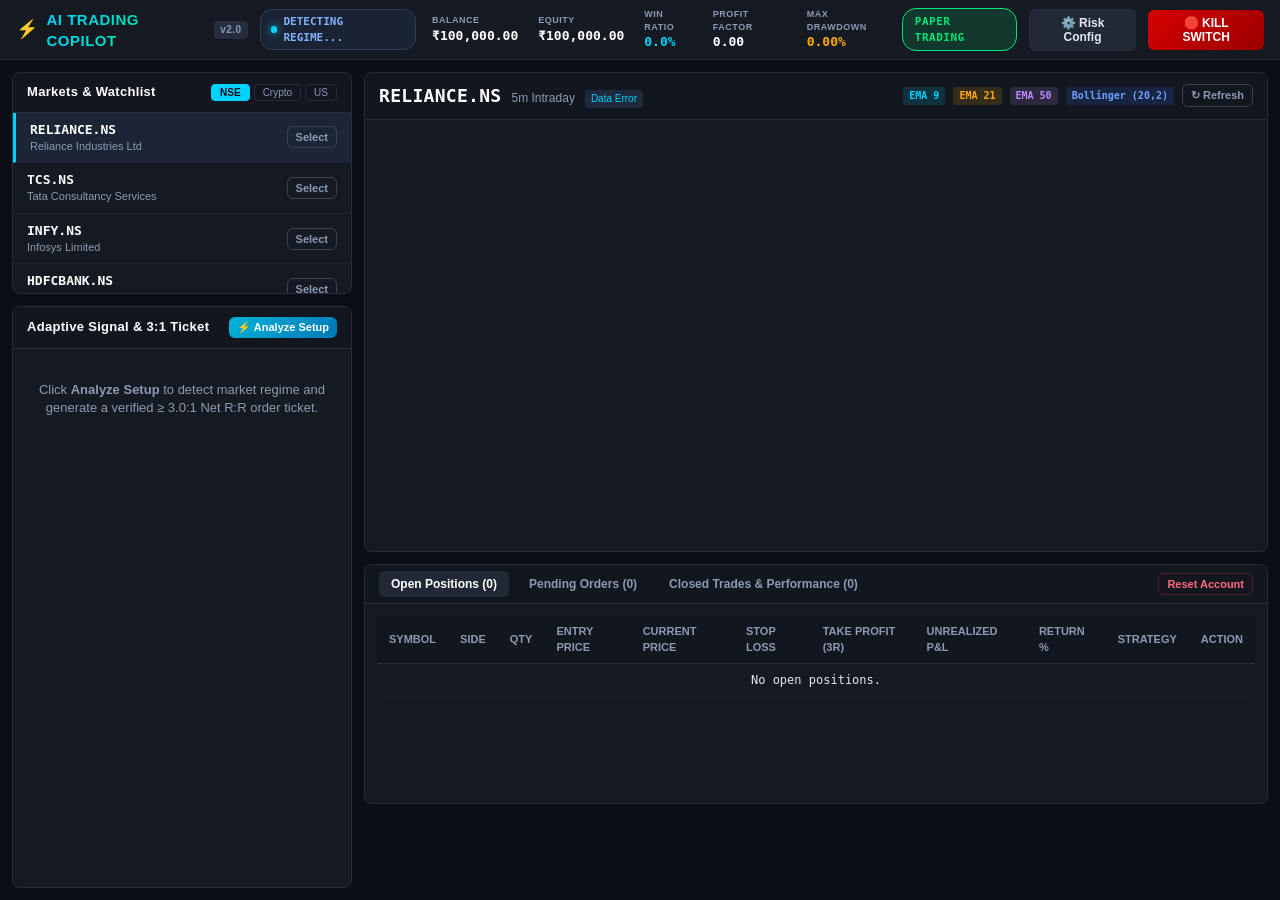
==== copilot/web/index.html @ 914ae97c "feat(copilot): implement AI trading copilot with 3:1 net R:R, regime engine, web dashboard, extensio" ====
<!DOCTYPE html>
<html lang="en">
<head>
  <meta charset="UTF-8">
  <meta name="viewport" content="width=device-width, initial-scale=1.0">
  <title>AI Trading Copilot | Adaptive Multi-Market Automated Trading</title>
  <link rel="stylesheet" href="dashboard.css">
  <link rel="icon" href="data:image/svg+xml,<svg xmlns='http://www.w3.org/2000/svg' viewBox='0 0 100 100'><text y='.9em' font-size='90'>📈</text></svg>">
</head>
<body class="dark-theme">
  <!-- TOP HEADER -->
  <header class="top-header">
    <div class="header-left">
      <div class="logo">
        <span class="logo-icon">⚡</span>
        <span class="logo-text">AI TRADING COPILOT</span>
        <span class="version-badge">v2.0</span>
      </div>
      <div class="regime-pill" id="regimeBadge">
        <span class="pulse-dot"></span>
        <span id="regimeText">DETECTING REGIME...</span>
      </div>
    </div>

    <div class="header-center">
      <div class="metric-item">
        <span class="metric-label">BALANCE</span>
        <span class="metric-value" id="valBalance">₹100,000.00</span>
      </div>
      <div class="metric-item">
        <span class="metric-label">EQUITY</span>
        <span class="metric-value" id="valEquity">₹100,000.00</span>
      </div>
      <div class="metric-item">
        <span class="metric-label">WIN RATIO</span>
        <span class="metric-value text-accent" id="valWinRate">0.0%</span>
      </div>
      <div class="metric-item">
        <span class="metric-label">PROFIT FACTOR</span>
        <span class="metric-value" id="valProfitFactor">0.00</span>
      </div>
      <div class="metric-item">
        <span class="metric-label">MAX DRAWDOWN</span>
        <span class="metric-value text-warning" id="valMaxDrawdown">0.00%</span>
      </div>
    </div>

    <div class="header-right">
      <div class="mode-pill paper-mode" id="modeBadge">
        <span id="modeText">PAPER TRADING</span>
      </div>
      <button class="btn btn-secondary" id="btnOpenSettings" title="User Risk Settings">⚙️ Risk Config</button>
      <button class="btn btn-danger" id="btnEmergencyStop" title="Immediate Emergency Stop">🛑 KILL SWITCH</button>
    </div>
  </header>

  <!-- MAIN CONTAINER -->
  <main class="main-layout">
    <!-- LEFT SIDEBAR: WATCHLIST & SIGNAL ANALYSIS -->
    <aside class="sidebar-panel">
      <!-- WATCHLIST CARD -->
      <div class="card watchlist-card">
        <div class="card-header">
          <h3>Markets & Watchlist</h3>
          <div class="market-selector-tabs">
            <button class="tab-btn active" data-market="NSE">NSE</button>
            <button class="tab-btn" data-market="CRYPTO">Crypto</button>
            <button class="tab-btn" data-market="US">US</button>
          </div>
        </div>
        <div class="card-body no-padding">
          <ul class="watchlist-items" id="watchlistContainer">
            <!-- Dynamically populated -->
          </ul>
        </div>
      </div>

      <!-- 3:1 R:R COPILOT TICKET CARD -->
      <div class="card signal-card">
        <div class="card-header">
          <h3>Adaptive Signal & 3:1 Ticket</h3>
          <button class="btn btn-sm btn-primary" id="btnAnalyzeSetup">⚡ Analyze Setup</button>
        </div>
        <div class="card-body">
          <div id="signalEmptyState" class="text-muted text-center" style="padding: 20px 0;">
            Click <strong>Analyze Setup</strong> to detect market regime and generate a verified &ge; 3.0:1 Net R:R order ticket.
          </div>

          <div id="signalDetails" style="display: none;">
            <div class="signal-header-row">
              <span class="badge" id="signalDecision">NO TRADE</span>
              <span class="strategy-badge" id="signalStrategy">TrendFollowing</span>
            </div>

            <div class="ticket-grid">
              <div class="ticket-cell">
                <span class="cell-label">SYMBOL</span>
                <span class="cell-value" id="ticketSymbol">RELIANCE.NS</span>
              </div>
              <div class="ticket-cell">
                <span class="cell-label">SIDE</span>
                <span class="cell-value" id="ticketSide">BUY</span>
              </div>
              <div class="ticket-cell">
                <span class="cell-label">ENTRY</span>
                <span class="cell-value" id="ticketEntry">₹0.00</span>
              </div>
              <div class="ticket-cell">
                <span class="cell-label">STOP LOSS</span>
                <span class="cell-value text-danger" id="ticketSL">₹0.00</span>
              </div>
              <div class="ticket-cell">
                <span class="cell-label">TAKE PROFIT (3R)</span>
                <span class="cell-value text-success" id="ticketTP">₹0.00</span>
              </div>
              <div class="ticket-cell">
                <span class="cell-label">PLANNED NET R:R</span>
                <span class="cell-value text-accent font-bold" id="ticketRR">3.20 R</span>
              </div>
              <div class="ticket-cell">
                <span class="cell-label">QUANTITY</span>
                <span class="cell-value" id="ticketQty">0</span>
              </div>
              <div class="ticket-cell">
                <span class="cell-label">CAPITAL ALLOCATED</span>
                <span class="cell-value" id="ticketCapital">₹0.00</span>
              </div>
              <div class="ticket-cell">
                <span class="cell-label">RISK AT STAKE</span>
                <span class="cell-value text-warning" id="ticketRisk">₹0.00</span>
              </div>
              <div class="ticket-cell">
                <span class="cell-label">EST. FRICTION & TAXES</span>
                <span class="cell-value text-muted" id="ticketFriction">₹0.00</span>
              </div>
            </div>

            <div class="reasons-box" id="ticketReasonsBox" style="display: none;">
              <span class="reasons-title">System Analysis:</span>
              <p id="ticketReasonsText" class="reasons-content"></p>
            </div>

            <div class="ticket-actions">
              <button class="btn btn-success btn-block" id="btnExecuteOrder" disabled>
                🚀 Execute Order (Paper)
              </button>
            </div>
          </div>
        </div>
      </div>
    </aside>

    <!-- CENTER & RIGHT: INDEPENDENT CHART & TRADE LOGS -->
    <section class="content-panel">
      <!-- CHART VIEWER CARD -->
      <div class="card chart-card">
        <div class="card-header chart-header">
          <div class="chart-title-group">
            <h2 id="chartSymbol">RELIANCE.NS</h2>
            <span class="chart-subtitle" id="chartInterval">5m Intraday</span>
            <span class="chart-badge" id="chartDataBadge">Live Data</span>
          </div>
          <div class="chart-controls">
            <span class="indicator-tag ema9-tag">EMA 9</span>
            <span class="indicator-tag ema21-tag">EMA 21</span>
            <span class="indicator-tag ema50-tag">EMA 50</span>
            <span class="indicator-tag bb-tag">Bollinger (20,2)</span>
            <button class="btn btn-sm btn-outline" id="btnRefreshChart">↻ Refresh</button>
          </div>
        </div>
        <div class="card-body chart-body">
          <div class="canvas-wrapper">
            <canvas id="chartCanvas"></canvas>
            <div id="chartTooltip" class="chart-tooltip" style="display: none;"></div>
          </div>
        </div>
      </div>

      <!-- BOTTOM TABS: POSITIONS, ORDERS, TRADES -->
      <div class="card tabs-card">
        <div class="card-header tabs-header">
          <div class="tab-nav">
            <button class="tab-link active" data-tab="tabPositions">Open Positions (<span id="countPositions">0</span>)</button>
            <button class="tab-link" data-tab="tabOrders">Pending Orders (<span id="countOrders">0</span>)</button>
            <button class="tab-link" data-tab="tabTrades">Closed Trades & Performance (<span id="countTrades">0</span>)</button>
          </div>
          <button class="btn btn-sm btn-outline-danger" id="btnResetHistory">Reset Account</button>
        </div>

        <div class="card-body tabs-body">
          <!-- POSITIONS TAB -->
          <div class="tab-pane active" id="tabPositions">
            <table class="data-table">
              <thead>
                <tr>
                  <th>Symbol</th>
                  <th>Side</th>
                  <th>Qty</th>
                  <th>Entry Price</th>
                  <th>Current Price</th>
                  <th>Stop Loss</th>
                  <th>Take Profit (3R)</th>
                  <th>Unrealized P&L</th>
                  <th>Return %</th>
                  <th>Strategy</th>
                  <th>Action</th>
                </tr>
              </thead>
              <tbody id="positionsTableBody">
                <tr><td colspan="11" class="text-center text-muted">No open positions.</td></tr>
              </tbody>
            </table>
          </div>

          <!-- ORDERS TAB -->
          <div class="tab-pane" id="tabOrders">
            <table class="data-table">
              <thead>
                <tr>
                  <th>Order ID</th>
                  <th>Symbol</th>
                  <th>Side</th>
                  <th>Quantity</th>
                  <th>Requested Price</th>
                  <th>Fill Price</th>
                  <th>Status</th>
                  <th>Time</th>
                  <th>Strategy</th>
                </tr>
              </thead>
              <tbody id="ordersTableBody">
                <tr><td colspan="9" class="text-center text-muted">No pending orders.</td></tr>
              </tbody>
            </table>
          </div>

          <!-- TRADES TAB -->
          <div class="tab-pane" id="tabTrades">
            <div class="trade-stats-bar">
              <div class="stat-box"><span class="stat-k">Total Trades:</span> <strong id="statTotalTrades">0</strong></div>
              <div class="stat-box"><span class="stat-k">Wins / Losses:</span> <strong id="statWinLoss">0 / 0</strong></div>
              <div class="stat-box"><span class="stat-k">Win Rate:</span> <strong id="statWinRatePct" class="text-accent">0%</strong></div>
              <div class="stat-box"><span class="stat-k">Profit Factor:</span> <strong id="statProfitFactor">0.00</strong></div>
              <div class="stat-box"><span class="stat-k">Average R:</span> <strong id="statAvgR">0.00 R</strong></div>
              <div class="stat-box"><span class="stat-k">Net Realized P&L:</span> <strong id="statNetPnL">₹0.00</strong></div>
            </div>
            <table class="data-table">
              <thead>
                <tr>
                  <th>Trade ID</th>
                  <th>Symbol</th>
                  <th>Side</th>
                  <th>Qty</th>
                  <th>Entry</th>
                  <th>Exit</th>
                  <th>Gross P&L</th>
                  <th>Friction</th>
                  <th>Net P&L</th>
                  <th>R Achieved</th>
                  <th>Exit Reason</th>
                </tr>
              </thead>
              <tbody id="tradesTableBody">
                <tr><td colspan="11" class="text-center text-muted">No trade history yet.</td></tr>
              </tbody>
            </table>
          </div>
        </div>
      </div>
    </section>
  </main>

  <!-- USER RISK SETTINGS MODAL -->
  <div class="modal-overlay" id="modalSettings" style="display: none;">
    <div class="modal-card">
      <div class="modal-header">
        <h3>User Risk & Execution Parameters</h3>
        <button class="btn-close" id="btnCloseSettings">&times;</button>
      </div>
      <div class="modal-body">
        <form id="formSettings" class="settings-form">
          <div class="form-row">
            <div class="form-group">
              <label>Trading Mode</label>
              <select id="cfgMode" class="form-control">
                <option value="paper">Paper Trading (Safe Simulation)</option>
                <option value="live">Live Trading (Authorized Broker API)</option>
              </select>
            </div>
            <div class="form-group">
              <label>Broker Adapter</label>
              <select id="cfgBroker" class="form-control">
                <option value="PAPER">Paper Trading Engine</option>
                <option value="ZERODHA">Zerodha Kite (NSE)</option>
                <option value="ALPACA">Alpaca Markets (US/Crypto)</option>
              </select>
            </div>
          </div>

          <div class="form-row">
            <div class="form-group">
              <label>Account Balance</label>
              <input type="number" id="cfgBalance" class="form-control" step="1000" min="1000">
            </div>
            <div class="form-group">
              <label>Currency</label>
              <select id="cfgCurrency" class="form-control">
                <option value="INR">INR (₹)</option>
                <option value="USD">USD ($)</option>
              </select>
            </div>
          </div>

          <div class="form-row">
            <div class="form-group">
              <label>Max Risk Per Trade (%)</label>
              <input type="number" id="cfgMaxRiskPct" class="form-control" step="0.1" min="0.1" max="5.0">
            </div>
            <div class="form-group">
              <label>Max Daily Loss Limit</label>
              <input type="number" id="cfgMaxDailyLoss" class="form-control" step="500" min="500">
            </div>
          </div>

          <div class="form-row">
            <div class="form-group">
              <label>Min Allocation Per Trade</label>
              <input type="number" id="cfgMinAllocation" class="form-control" step="100" min="1">
            </div>
            <div class="form-group">
              <label>Max Allocation Per Trade</label>
              <input type="number" id="cfgMaxAllocation" class="form-control" step="1000" min="1000">
            </div>
          </div>

          <div class="form-row">
            <div class="form-group">
              <label>Max Open Portfolio Exposure</label>
              <input type="number" id="cfgMaxExposure" class="form-control" step="1000" min="1000">
            </div>
            <div class="form-group">
              <label>Max Concurrent Positions</label>
              <input type="number" id="cfgMaxPositions" class="form-control" step="1" min="1" max="10">
            </div>
          </div>

          <div class="alert-box alert-warning" id="liveWarningBox" style="display: none;">
            ⚠️ <strong>LIVE TRADING NOTICE:</strong> Live execution requires pre-configured API keys/tokens in the server environment. Orders will only execute if confirm_live is explicitly authorized.
          </div>
        </form>
      </div>
      <div class="modal-footer">
        <button class="btn btn-secondary" id="btnCancelSettings">Cancel</button>
        <button class="btn btn-primary" id="btnSaveSettings">Save Settings</button>
      </div>
    </div>
  </div>

  <!-- RESET ACCOUNT MODAL -->
  <div class="modal-overlay" id="modalReset" style="display: none;">
    <div class="modal-card modal-sm">
      <div class="modal-header">
        <h3>Reset Paper Account</h3>
        <button class="btn-close" id="btnCloseReset">&times;</button>
      </div>
      <div class="modal-body">
        <p>Are you sure you want to completely reset the paper trading account?</p>
        <p class="text-danger">This will clear all open paper positions, pending orders, and trade statistics.</p>
      </div>
      <div class="modal-footer">
        <button class="btn btn-secondary" id="btnCancelReset">Cancel</button>
        <button class="btn btn-danger" id="btnConfirmReset">Confirm Reset</button>
      </div>
    </div>
  </div>

  <script src="dashboard.js"></script>
</body>
</html>
---- copilot/web/dashboard.css ----
/* AI Trading Copilot Web Dashboard Stylesheet */
:root {
  --bg-main: #0b0e14;
  --bg-card: #151921;
  --bg-card-hover: #1b212c;
  --bg-cell: #1a202c;
  --border-color: #262e3d;
  --border-light: #384252;
  --text-main: #e2e8f0;
  --text-muted: #8b9bb4;
  --text-white: #ffffff;
  --accent: #00d2ff;
  --accent-glow: rgba(0, 210, 255, 0.2);
  --green: #00e676;
  --green-glow: rgba(0, 230, 118, 0.2);
  --red: #ff3d71;
  --red-glow: rgba(255, 61, 113, 0.2);
  --yellow: #ffaa00;
  --purple: #9d4edd;
  --font-mono: "SF Mono", "Fira Code", Menlo, Monaco, Consolas, monospace;
  --font-sans: -apple-system, BlinkMacSystemFont, "Segoe UI", Roboto, Helvetica, Arial, sans-serif;
}

* {
  box-sizing: border-box;
  margin: 0;
  padding: 0;
}

body.dark-theme {
  background-color: var(--bg-main);
  color: var(--text-main);
  font-family: var(--font-sans);
  font-size: 13px;
  line-height: 1.4;
  min-height: 100vh;
  display: flex;
  flex-direction: column;
  overflow-x: hidden;
}

/* TOP HEADER */
.top-header {
  background-color: var(--bg-card);
  border-bottom: 1px solid var(--border-color);
  padding: 8px 16px;
  display: flex;
  align-items: center;
  justify-content: space-between;
  gap: 16px;
  z-index: 100;
}

.header-left, .header-right {
  display: flex;
  align-items: center;
  gap: 12px;
}

.logo {
  display: flex;
  align-items: center;
  gap: 8px;
  font-weight: 800;
  letter-spacing: 0.5px;
  color: var(--text-white);
}

.logo-icon {
  font-size: 18px;
}

.logo-text {
  background: linear-gradient(135deg, #00d2ff, #00e676);
  -webkit-background-clip: text;
  -webkit-text-fill-color: transparent;
  font-size: 15px;
}

.version-badge {
  background-color: var(--border-color);
  color: var(--text-muted);
  font-size: 10px;
  padding: 2px 6px;
  border-radius: 4px;
}

.regime-pill {
  display: flex;
  align-items: center;
  gap: 6px;
  background-color: #1a2333;
  border: 1px solid #2d3d5a;
  padding: 4px 10px;
  border-radius: 12px;
  font-size: 11px;
  font-family: var(--font-mono);
  color: #82b1ff;
  font-weight: 600;
}

.pulse-dot {
  width: 7px;
  height: 7px;
  background-color: var(--accent);
  border-radius: 50%;
  box-shadow: 0 0 8px var(--accent);
  animation: pulse 2s infinite;
}

@keyframes pulse {
  0% { transform: scale(0.95); opacity: 0.8; }
  50% { transform: scale(1.3); opacity: 1; }
  100% { transform: scale(0.95); opacity: 0.8; }
}

.header-center {
  display: flex;
  align-items: center;
  gap: 20px;
}

.metric-item {
  display: flex;
  flex-direction: column;
}

.metric-label {
  font-size: 9px;
  text-transform: uppercase;
  color: var(--text-muted);
  letter-spacing: 0.5px;
  font-weight: 600;
}

.metric-value {
  font-family: var(--font-mono);
  font-size: 13px;
  font-weight: 700;
  color: var(--text-white);
}

.mode-pill {
  padding: 5px 12px;
  border-radius: 14px;
  font-size: 11px;
  font-weight: 700;
  letter-spacing: 0.5px;
  text-transform: uppercase;
  font-family: var(--font-mono);
}

.mode-pill.paper-mode {
  background-color: rgba(0, 230, 118, 0.15);
  border: 1px solid var(--green);
  color: var(--green);
}

.mode-pill.live-mode {
  background-color: rgba(255, 61, 113, 0.2);
  border: 1px solid var(--red);
  color: var(--red);
  animation: pulse-border 1.5s infinite;
}

@keyframes pulse-border {
  0% { box-shadow: 0 0 4px var(--red); }
  50% { box-shadow: 0 0 12px var(--red); }
  100% { box-shadow: 0 0 4px var(--red); }
}

/* BUTTONS */
.btn {
  border: none;
  border-radius: 6px;
  padding: 6px 12px;
  font-size: 12px;
  font-weight: 600;
  cursor: pointer;
  transition: all 0.2s ease;
  display: inline-flex;
  align-items: center;
  justify-content: center;
  gap: 6px;
}

.btn:disabled {
  opacity: 0.4;
  cursor: not-allowed;
}

.btn-primary {
  background: linear-gradient(135deg, #00b4d8, #0077b6);
  color: #ffffff;
}
.btn-primary:hover:not(:disabled) {
  filter: brightness(1.15);
  box-shadow: 0 0 10px rgba(0, 180, 216, 0.4);
}

.btn-secondary {
  background-color: #212936;
  border: 1px solid var(--border-color);
  color: var(--text-main);
}
.btn-secondary:hover:not(:disabled) {
  background-color: #2a3445;
}

.btn-success {
  background: linear-gradient(135deg, #00c853, #009624);
  color: #ffffff;
  font-weight: 700;
}
.btn-success:hover:not(:disabled) {
  filter: brightness(1.15);
  box-shadow: 0 0 12px var(--green-glow);
}

.btn-danger {
  background: linear-gradient(135deg, #d50000, #9b0000);
  color: #ffffff;
  font-weight: 700;
}
.btn-danger:hover:not(:disabled) {
  filter: brightness(1.2);
  box-shadow: 0 0 12px var(--red-glow);
}

.btn-outline {
  background: transparent;
  border: 1px solid var(--border-light);
  color: var(--text-muted);
}
.btn-outline:hover:not(:disabled) {
  color: var(--text-white);
  border-color: var(--accent);
}

.btn-outline-danger {
  background: transparent;
  border: 1px solid #5a1d26;
  color: #ff6b81;
}
.btn-outline-danger:hover:not(:disabled) {
  background-color: rgba(255, 61, 113, 0.15);
  border-color: var(--red);
}

.btn-sm {
  padding: 4px 8px;
  font-size: 11px;
}

.btn-block {
  width: 100%;
}

/* MAIN LAYOUT */
.main-layout {
  display: grid;
  grid-template-columns: 340px 1fr;
  gap: 12px;
  padding: 12px;
  flex: 1;
}

/* CARDS */
.card {
  background-color: var(--bg-card);
  border: 1px solid var(--border-color);
  border-radius: 8px;
  display: flex;
  flex-direction: column;
  overflow: hidden;
}

.card-header {
  padding: 10px 14px;
  background-color: #12161f;
  border-bottom: 1px solid var(--border-color);
  display: flex;
  align-items: center;
  justify-content: space-between;
}

.card-header h2, .card-header h3 {
  font-size: 13px;
  font-weight: 700;
  letter-spacing: 0.3px;
  color: var(--text-white);
}

.card-body {
  padding: 12px;
  flex: 1;
}

.card-body.no-padding {
  padding: 0;
}

/* SIDEBAR PANEL */
.sidebar-panel {
  display: flex;
  flex-direction: column;
  gap: 12px;
}

.watchlist-card {
  max-height: 240px;
}

.market-selector-tabs {
  display: flex;
  gap: 4px;
}

.tab-btn {
  background: transparent;
  border: 1px solid var(--border-color);
  color: var(--text-muted);
  font-size: 10px;
  padding: 2px 8px;
  border-radius: 4px;
  cursor: pointer;
}
.tab-btn.active {
  background-color: var(--accent);
  color: #0b0e14;
  border-color: var(--accent);
  font-weight: 700;
}

.watchlist-items {
  list-style: none;
  max-height: 180px;
  overflow-y: auto;
}

.watchlist-item {
  display: flex;
  align-items: center;
  justify-content: space-between;
  padding: 8px 14px;
  border-bottom: 1px solid #1c222e;
  cursor: pointer;
  transition: background 0.15s ease;
}
.watchlist-item:hover {
  background-color: var(--bg-card-hover);
}
.watchlist-item.selected {
  background-color: #1c2536;
  border-left: 3px solid var(--accent);
}

.watch-sym {
  font-family: var(--font-mono);
  font-weight: 700;
  color: var(--text-white);
}

.watch-desc {
  font-size: 11px;
  color: var(--text-muted);
}

/* SIGNAL CARD & TICKET */
.signal-card {
  flex: 1;
}

.signal-header-row {
  display: flex;
  align-items: center;
  justify-content: space-between;
  margin-bottom: 12px;
}

.badge {
  padding: 3px 8px;
  border-radius: 4px;
  font-size: 11px;
  font-weight: 700;
  font-family: var(--font-mono);
}

.badge-trade {
  background-color: rgba(0, 230, 118, 0.2);
  color: var(--green);
  border: 1px solid var(--green);
}

.badge-no-trade {
  background-color: rgba(255, 61, 113, 0.15);
  color: var(--red);
  border: 1px solid var(--red);
}

.strategy-badge {
  font-size: 11px;
  color: var(--purple);
  font-family: var(--font-mono);
  font-weight: 600;
}

.ticket-grid {
  display: grid;
  grid-template-columns: 1fr 1fr;
  gap: 8px;
  margin-bottom: 12px;
}

.ticket-cell {
  background-color: var(--bg-cell);
  border: 1px solid #232b3b;
  border-radius: 6px;
  padding: 6px 8px;
  display: flex;
  flex-direction: column;
}

.cell-label {
  font-size: 9px;
  color: var(--text-muted);
  text-transform: uppercase;
}

.cell-value {
  font-family: var(--font-mono);
  font-size: 12px;
  font-weight: 700;
  color: var(--text-white);
  margin-top: 2px;
}

.reasons-box {
  background-color: #1a1e28;
  border-left: 3px solid var(--yellow);
  padding: 8px;
  border-radius: 4px;
  margin-bottom: 12px;
}

.reasons-title {
  font-size: 10px;
  font-weight: 700;
  color: var(--yellow);
  text-transform: uppercase;
}

.reasons-content {
  font-size: 11px;
  color: var(--text-main);
  margin-top: 4px;
}

/* CONTENT PANEL */
.content-panel {
  display: flex;
  flex-direction: column;
  gap: 12px;
}

/* CHART VIEWER */
.chart-card {
  height: 480px;
}

.chart-header {
  display: flex;
  align-items: center;
  justify-content: space-between;
}

.chart-title-group {
  display: flex;
  align-items: baseline;
  gap: 10px;
}

.chart-title-group h2 {
  font-size: 18px;
  font-family: var(--font-mono);
  font-weight: 800;
  color: var(--text-white);
}

.chart-subtitle {
  font-size: 12px;
  color: var(--text-muted);
}

.chart-badge {
  font-size: 10px;
  padding: 2px 6px;
  border-radius: 4px;
  background-color: #1e293b;
  color: var(--accent);
}

.chart-controls {
  display: flex;
  align-items: center;
  gap: 8px;
}

.indicator-tag {
  font-size: 10px;
  font-family: var(--font-mono);
  padding: 2px 6px;
  border-radius: 3px;
  font-weight: 600;
}

.ema9-tag { background: rgba(0, 210, 255, 0.15); color: #00d2ff; }
.ema21-tag { background: rgba(255, 170, 0, 0.15); color: #ffaa00; }
.ema50-tag { background: rgba(188, 140, 255, 0.15); color: #bc8cff; }
.bb-tag { background: rgba(64, 120, 255, 0.15); color: #70a1ff; }

.chart-body {
  position: relative;
  padding: 0;
  overflow: hidden;
}

.canvas-wrapper {
  position: relative;
  width: 100%;
  height: 100%;
}

#chartCanvas {
  width: 100%;
  height: 100%;
  display: block;
}

.chart-tooltip {
  position: absolute;
  top: 10px;
  left: 10px;
  background-color: rgba(15, 23, 42, 0.85);
  border: 1px solid var(--border-light);
  border-radius: 6px;
  padding: 6px 10px;
  font-family: var(--font-mono);
  font-size: 11px;
  pointer-events: none;
  backdrop-filter: blur(4px);
  z-index: 10;
}

/* TABS CARD & TABLES */
.tabs-card {
  min-height: 240px;
}

.tabs-header {
  padding: 6px 14px;
}

.tab-nav {
  display: flex;
  gap: 8px;
}

.tab-link {
  background: transparent;
  border: none;
  color: var(--text-muted);
  font-size: 12px;
  font-weight: 600;
  padding: 6px 12px;
  border-radius: 6px;
  cursor: pointer;
  transition: all 0.2s ease;
}

.tab-link:hover {
  color: var(--text-white);
  background-color: var(--bg-card-hover);
}

.tab-link.active {
  color: var(--text-white);
  background-color: #212836;
}

.tab-pane {
  display: none;
}
.tab-pane.active {
  display: block;
}

.trade-stats-bar {
  display: flex;
  align-items: center;
  justify-content: space-between;
  background-color: #12161f;
  border: 1px solid var(--border-color);
  border-radius: 6px;
  padding: 8px 14px;
  margin-bottom: 12px;
  font-size: 12px;
}

.stat-box {
  display: flex;
  gap: 6px;
}

.stat-k {
  color: var(--text-muted);
}

.data-table {
  width: 100%;
  border-collapse: collapse;
  font-size: 12px;
}

.data-table th {
  background-color: #12161f;
  color: var(--text-muted);
  font-weight: 600;
  text-align: left;
  padding: 8px 12px;
  border-bottom: 1px solid var(--border-color);
  font-size: 11px;
  text-transform: uppercase;
}

.data-table td {
  padding: 8px 12px;
  border-bottom: 1px solid #1a2230;
  font-family: var(--font-mono);
  color: var(--text-main);
}

.data-table tr:hover {
  background-color: rgba(255, 255, 255, 0.02);
}

/* UTILITY COLORS */
.text-accent { color: var(--accent); }
.text-success { color: var(--green); }
.text-danger { color: var(--red); }
.text-warning { color: var(--yellow); }
.text-muted { color: var(--text-muted); }
.text-center { text-align: center; }
.font-bold { font-weight: 700; }

/* MODALS */
.modal-overlay {
  position: fixed;
  top: 0;
  left: 0;
  width: 100vw;
  height: 100vh;
  background-color: rgba(0, 0, 0, 0.7);
  display: flex;
  align-items: center;
  justify-content: center;
  z-index: 1000;
  backdrop-filter: blur(2px);
}

.modal-card {
  background-color: var(--bg-card);
  border: 1px solid var(--border-light);
  border-radius: 10px;
  width: 520px;
  max-width: 90vw;
  box-shadow: 0 10px 30px rgba(0, 0, 0, 0.5);
  overflow: hidden;
}

.modal-card.modal-sm {
  width: 380px;
}

.modal-header {
  padding: 14px 18px;
  background-color: #12161f;
  border-bottom: 1px solid var(--border-color);
  display: flex;
  align-items: center;
  justify-content: space-between;
}

.modal-header h3 {
  font-size: 14px;
  font-weight: 700;
  color: var(--text-white);
}

.btn-close {
  background: transparent;
  border: none;
  color: var(--text-muted);
  font-size: 20px;
  cursor: pointer;
}
.btn-close:hover {
  color: var(--text-white);
}

.modal-body {
  padding: 16px 18px;
}

.modal-footer {
  padding: 12px 18px;
  background-color: #12161f;
  border-top: 1px solid var(--border-color);
  display: flex;
  justify-content: flex-end;
  gap: 10px;
}

/* SETTINGS FORM */
.settings-form {
  display: flex;
  flex-direction: column;
  gap: 12px;
}

.form-row {
  display: grid;
  grid-template-columns: 1fr 1fr;
  gap: 12px;
}

.form-group {
  display: flex;
  flex-direction: column;
  gap: 4px;
}

.form-group label {
  font-size: 11px;
  color: var(--text-muted);
  font-weight: 600;
}

.form-control {
  background-color: #0f141d;
  border: 1px solid var(--border-color);
  border-radius: 6px;
  padding: 6px 10px;
  color: var(--text-white);
  font-family: var(--font-mono);
  font-size: 12px;
}

.form-control:focus {
  outline: none;
  border-color: var(--accent);
}

.alert-box {
  padding: 10px 12px;
  border-radius: 6px;
  font-size: 11px;
  margin-top: 8px;
}

.alert-warning {
  background-color: rgba(255, 170, 0, 0.12);
  border: 1px solid rgba(255, 170, 0, 0.4);
  color: #ffbb33;
}
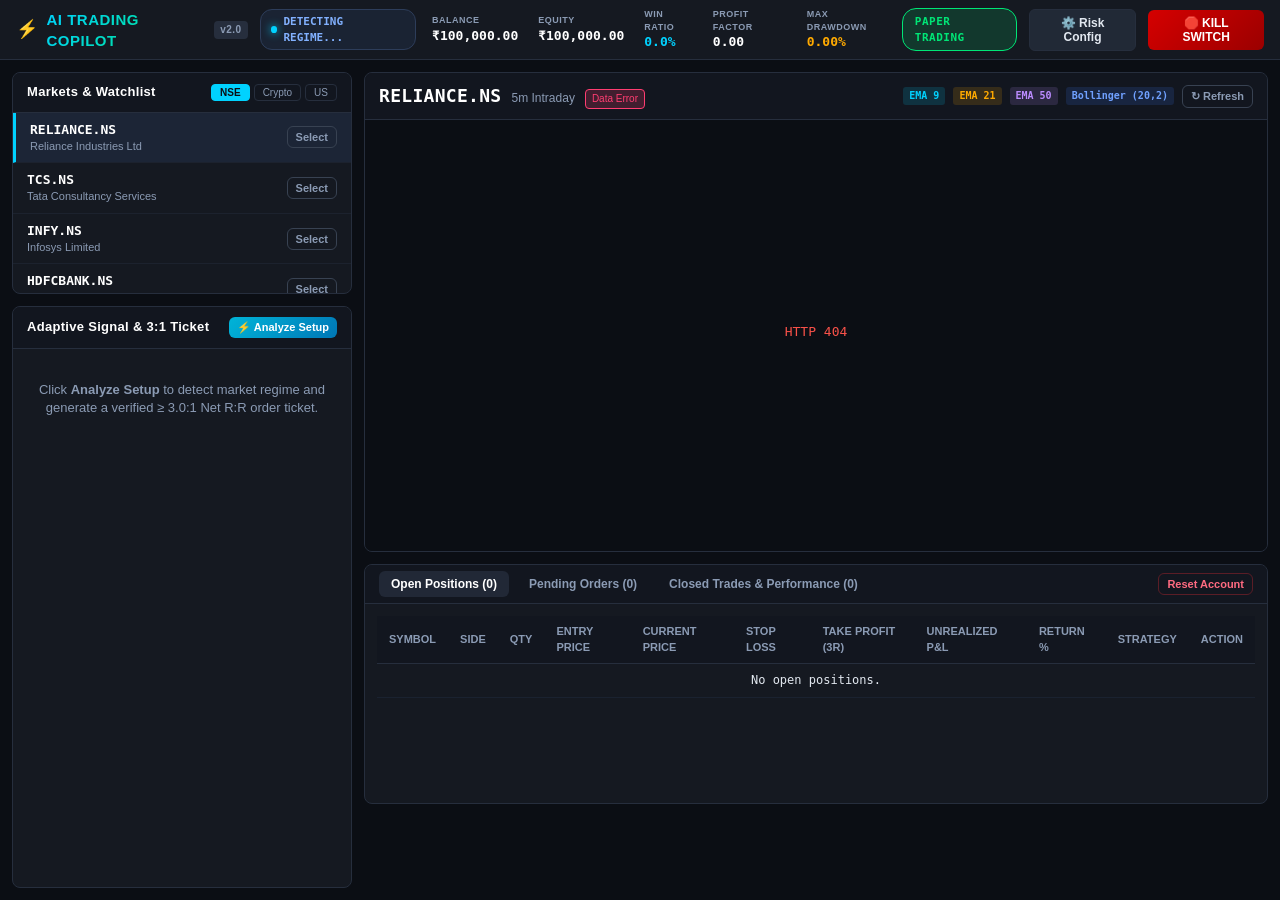
==== commit d25823b0: "Fix market data pipeline, indicator calculations, chart rendering, and TradingView extension sync" ====
--- a/copilot/web/index.html
+++ b/copilot/web/index.html
@@ -377,3 +377,4 @@
   <script src="dashboard.js"></script>
 </body>
 </html>
+
--- a/copilot/web/dashboard.css
+++ b/copilot/web/dashboard.css
@@ -500,6 +500,12 @@
   color: var(--accent);
 }
 
+.chart-badge.error {
+  background-color: rgba(255, 61, 113, 0.2);
+  color: var(--red);
+  border: 1px solid var(--red);
+}
+
 .chart-controls {
   display: flex;
   align-items: center;
@@ -773,3 +779,4 @@
   border: 1px solid rgba(255, 170, 0, 0.4);
   color: #ffbb33;
 }
+
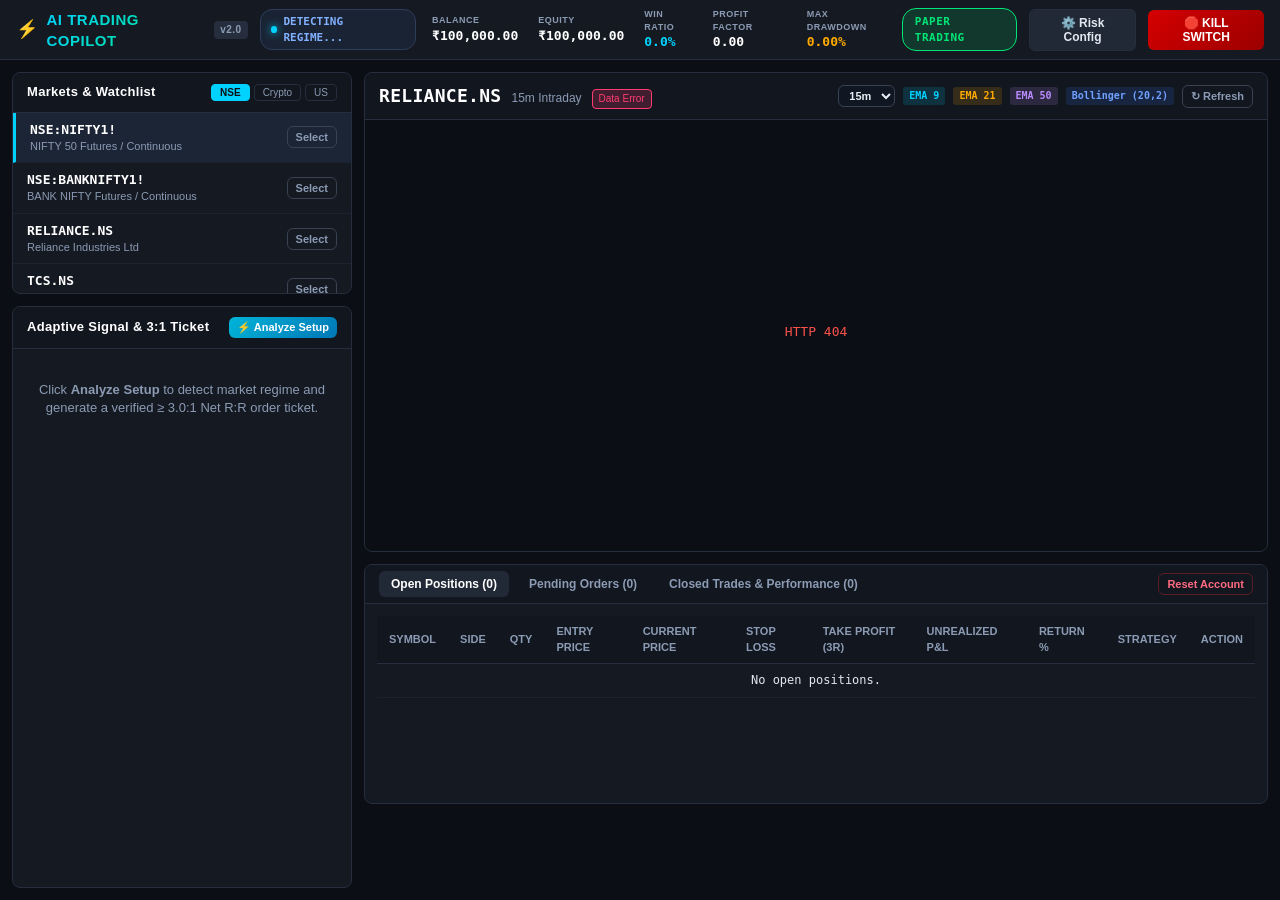
==== commit 09db9673: "Inject visible TradingView in-page Copilot panel with active chart detection and NIFTY 15m support" ====
--- a/copilot/web/index.html
+++ b/copilot/web/index.html
@@ -161,6 +161,14 @@
             <span class="chart-badge" id="chartDataBadge">Live Data</span>
           </div>
           <div class="chart-controls">
+            <select id="selectInterval" class="btn btn-sm btn-outline" style="background: #111722; color: #e6edf3; padding: 3px 6px; cursor: pointer;">
+              <option value="1m">1m</option>
+              <option value="5m">5m</option>
+              <option value="15m" selected>15m</option>
+              <option value="30m">30m</option>
+              <option value="60m">1h</option>
+              <option value="1d">1D</option>
+            </select>
             <span class="indicator-tag ema9-tag">EMA 9</span>
             <span class="indicator-tag ema21-tag">EMA 21</span>
             <span class="indicator-tag ema50-tag">EMA 50</span>
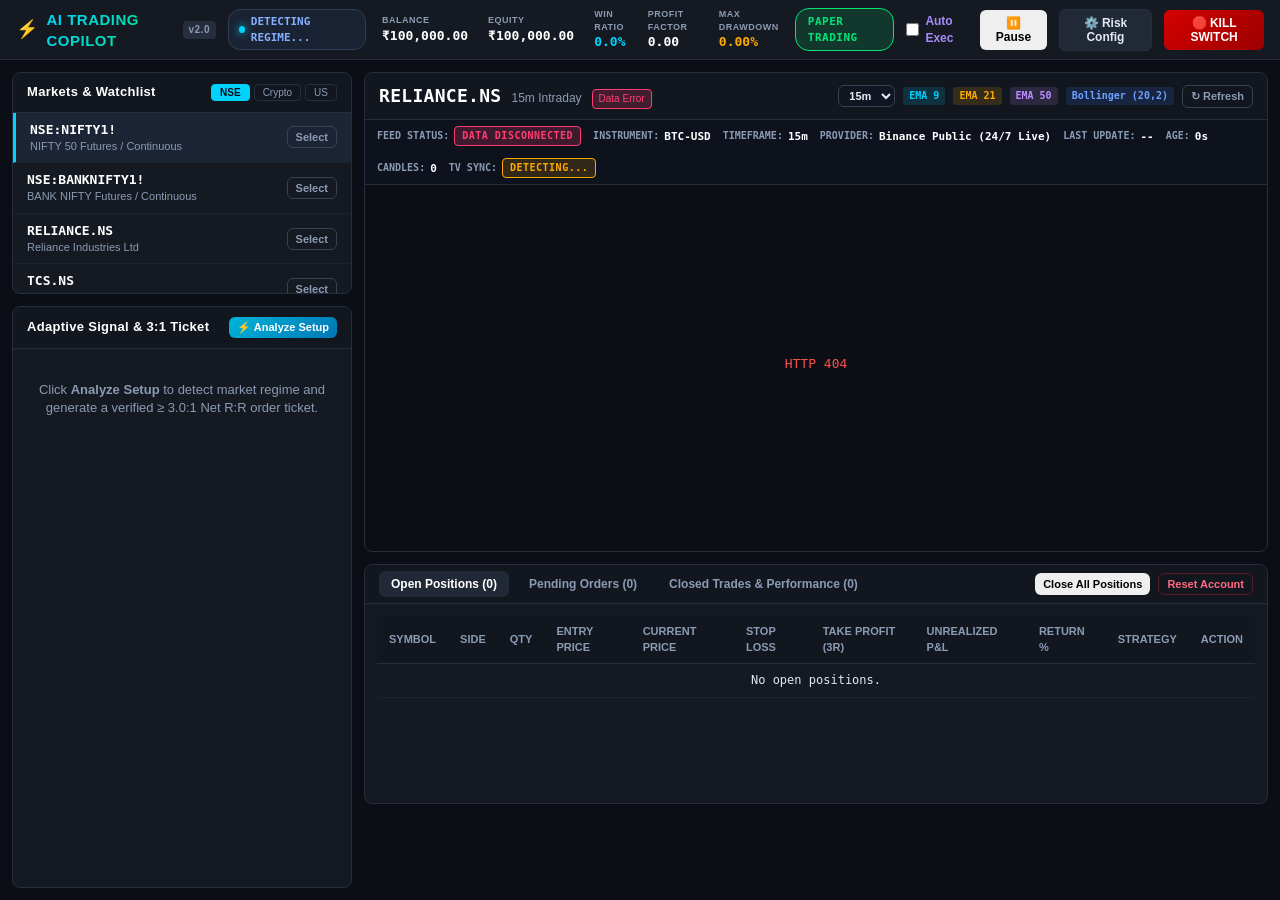
==== commit 59aa05ec: "Implement live exchange feed, TV active chart sync, candle deduplication, and data health status" ====
--- a/copilot/web/index.html
+++ b/copilot/web/index.html
@@ -49,6 +49,11 @@
       <div class="mode-pill paper-mode" id="modeBadge">
         <span id="modeText">PAPER TRADING</span>
       </div>
+      <label class="auto-exec-toggle-label" style="display: inline-flex; align-items: center; gap: 6px; font-size: 12px; color: #a78bfa; font-weight: 600; cursor: pointer; user-select: none;">
+        <input type="checkbox" id="headerAutoPaperToggle">
+        Auto Exec
+      </label>
+      <button class="btn btn-warning" id="btnHeaderPauseEntries" title="Pause / Resume New Trade Entries">⏸️ Pause</button>
       <button class="btn btn-secondary" id="btnOpenSettings" title="User Risk Settings">⚙️ Risk Config</button>
       <button class="btn btn-danger" id="btnEmergencyStop" title="Immediate Emergency Stop">🛑 KILL SWITCH</button>
     </div>
@@ -176,6 +181,42 @@
             <button class="btn btn-sm btn-outline" id="btnRefreshChart">↻ Refresh</button>
           </div>
         </div>
+
+        <!-- COMPACT DATA HEALTH STATUS BAR -->
+        <div class="data-health-bar" id="dataHealthBar">
+          <div class="health-item">
+            <span class="health-label">FEED STATUS:</span>
+            <span class="health-badge status-live" id="healthStatusBadge">LIVE</span>
+          </div>
+          <div class="health-item">
+            <span class="health-label">INSTRUMENT:</span>
+            <span class="health-val" id="healthInstrumentVal">BTC-USD</span>
+          </div>
+          <div class="health-item">
+            <span class="health-label">TIMEFRAME:</span>
+            <span class="health-val" id="healthIntervalVal">15m</span>
+          </div>
+          <div class="health-item">
+            <span class="health-label">PROVIDER:</span>
+            <span class="health-val" id="healthProviderVal">Binance Public (24/7 Live)</span>
+          </div>
+          <div class="health-item">
+            <span class="health-label">LAST UPDATE:</span>
+            <span class="health-val" id="healthUpdateVal">--</span>
+          </div>
+          <div class="health-item">
+            <span class="health-label">AGE:</span>
+            <span class="health-val" id="healthAgeVal">0s</span>
+          </div>
+          <div class="health-item">
+            <span class="health-label">CANDLES:</span>
+            <span class="health-val" id="healthCandlesVal">0</span>
+          </div>
+          <div class="health-item">
+            <span class="health-label">TV SYNC:</span>
+            <span class="health-badge sync-waiting" id="healthTvSyncBadge">DETECTING...</span>
+          </div>
+        </div>
         <div class="card-body chart-body">
           <div class="canvas-wrapper">
             <canvas id="chartCanvas"></canvas>
@@ -192,7 +233,10 @@
             <button class="tab-link" data-tab="tabOrders">Pending Orders (<span id="countOrders">0</span>)</button>
             <button class="tab-link" data-tab="tabTrades">Closed Trades & Performance (<span id="countTrades">0</span>)</button>
           </div>
-          <button class="btn btn-sm btn-outline-danger" id="btnResetHistory">Reset Account</button>
+          <div style="display: flex; gap: 8px;">
+            <button class="btn btn-sm btn-outline-warning" id="btnCloseAllPositions" title="Close all open paper positions immediately">Close All Positions</button>
+            <button class="btn btn-sm btn-outline-danger" id="btnResetHistory">Reset Account</button>
+          </div>
         </div>
 
         <div class="card-body tabs-body">
@@ -352,6 +396,23 @@
             </div>
           </div>
 
+          <div class="form-row">
+            <div class="form-group">
+              <label>Auto Paper Execution</label>
+              <select id="cfgAutoPaperExecution" class="form-control">
+                <option value="false">Disabled (Manual Approval Required)</option>
+                <option value="true">Enabled (Auto-Execute Verified Signals)</option>
+              </select>
+            </div>
+            <div class="form-group">
+              <label>Pause New Entries</label>
+              <select id="cfgPauseNewEntries" class="form-control">
+                <option value="false">Active (Entries Allowed)</option>
+                <option value="true">Paused (No New Entries Allowed)</option>
+              </select>
+            </div>
+          </div>
+
           <div class="alert-box alert-warning" id="liveWarningBox" style="display: none;">
             ⚠️ <strong>LIVE TRADING NOTICE:</strong> Live execution requires pre-configured API keys/tokens in the server environment. Orders will only execute if confirm_live is explicitly authorized.
           </div>
--- a/copilot/web/dashboard.css
+++ b/copilot/web/dashboard.css
@@ -506,6 +506,87 @@
   border: 1px solid var(--red);
 }
 
+/* DATA HEALTH STATUS BAR */
+.data-health-bar {
+  display: flex;
+  align-items: center;
+  flex-wrap: wrap;
+  gap: 12px;
+  padding: 6px 12px;
+  background: #0d121d;
+  border-bottom: 1px solid var(--border-color);
+  font-size: 11px;
+  font-family: var(--font-mono);
+}
+
+.health-item {
+  display: flex;
+  align-items: center;
+  gap: 5px;
+}
+
+.health-label {
+  color: var(--text-muted);
+  font-size: 10px;
+  font-weight: 600;
+}
+
+.health-val {
+  color: var(--text-white);
+  font-weight: 600;
+}
+
+.health-badge {
+  font-size: 10px;
+  font-weight: 700;
+  padding: 2px 7px;
+  border-radius: 4px;
+  text-transform: uppercase;
+  letter-spacing: 0.5px;
+}
+
+.health-badge.status-live {
+  background: rgba(0, 230, 118, 0.15);
+  color: #00e676;
+  border: 1px solid #00e676;
+}
+
+.health-badge.status-stale {
+  background: rgba(255, 170, 0, 0.18);
+  color: #ffaa00;
+  border: 1px solid #ffaa00;
+}
+
+.health-badge.status-disconnected {
+  background: rgba(255, 61, 113, 0.2);
+  color: #ff3d71;
+  border: 1px solid #ff3d71;
+}
+
+.health-badge.status-unsupported {
+  background: rgba(139, 155, 180, 0.15);
+  color: #8b9bb4;
+  border: 1px solid #8b9bb4;
+}
+
+.health-badge.sync-active {
+  background: rgba(0, 210, 255, 0.15);
+  color: #00d2ff;
+  border: 1px solid #00d2ff;
+}
+
+.health-badge.sync-waiting {
+  background: rgba(255, 170, 0, 0.15);
+  color: #ffaa00;
+  border: 1px solid #ffaa00;
+}
+
+.health-badge.sync-off {
+  background: rgba(139, 155, 180, 0.15);
+  color: #8b9bb4;
+  border: 1px solid #8b9bb4;
+}
+
 .chart-controls {
   display: flex;
   align-items: center;
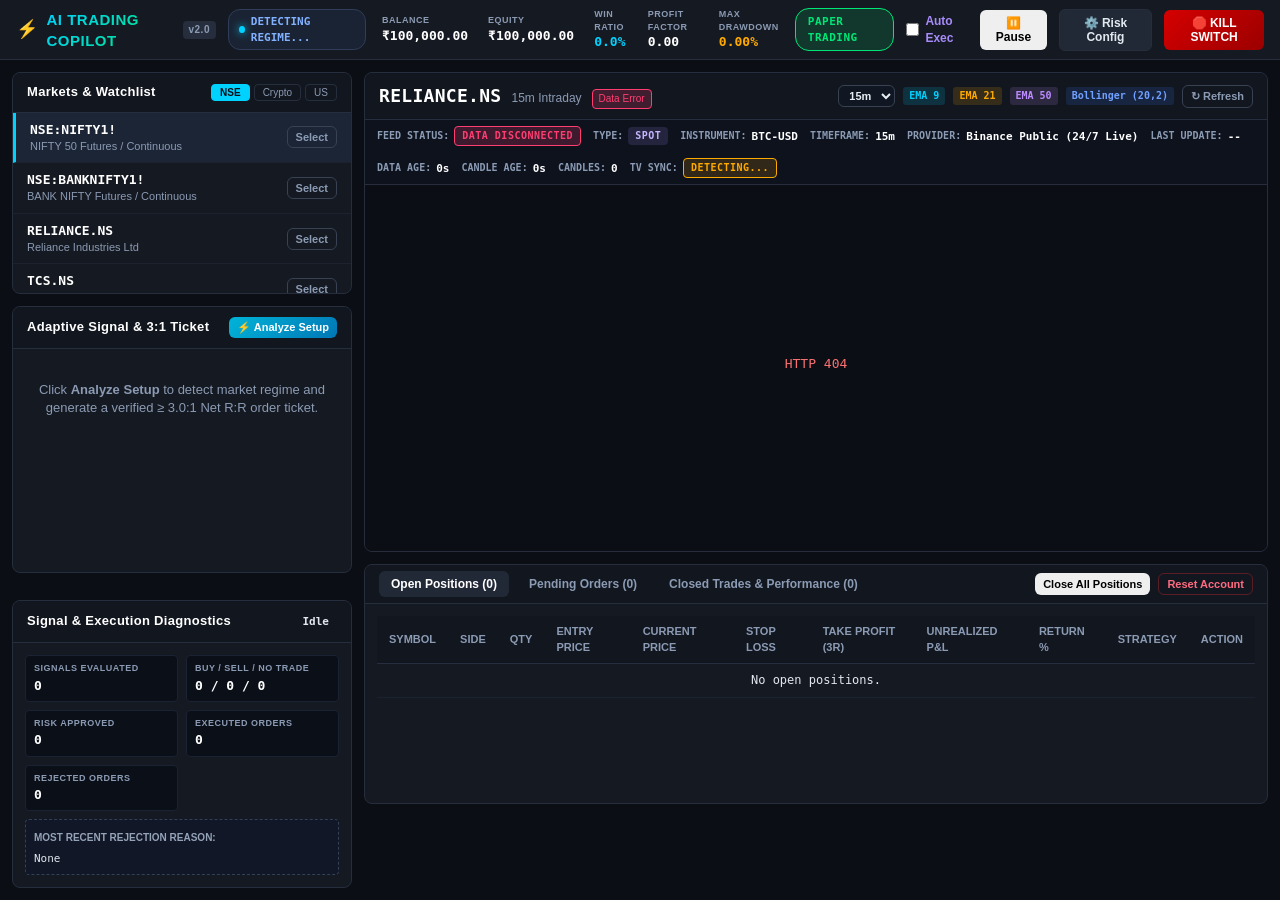
==== commit 9088dcfc: "Checkpoint: Working baseline before master repair and real-time feed architecture" ====
--- a/copilot/web/index.html
+++ b/copilot/web/index.html
@@ -153,6 +153,42 @@
           </div>
         </div>
       </div>
+
+      <!-- SIGNAL & EXECUTION DIAGNOSTICS CARD -->
+      <div class="card diagnostics-card" style="margin-top: 15px;">
+        <div class="card-header">
+          <h3>Signal & Execution Diagnostics</h3>
+          <span class="badge" id="diagLastEval" style="font-size: 11px;">Idle</span>
+        </div>
+        <div class="card-body">
+          <div class="diag-grid">
+            <div class="diag-item">
+              <span class="diag-label">SIGNALS EVALUATED</span>
+              <span class="diag-val" id="diagSignalsEvaluated">0</span>
+            </div>
+            <div class="diag-item">
+              <span class="diag-label">BUY / SELL / NO TRADE</span>
+              <span class="diag-val" id="diagSignalDecisions">0 / 0 / 0</span>
+            </div>
+            <div class="diag-item">
+              <span class="diag-label">RISK APPROVED</span>
+              <span class="diag-val text-success" id="diagRiskApproved">0</span>
+            </div>
+            <div class="diag-item">
+              <span class="diag-label">EXECUTED ORDERS</span>
+              <span class="diag-val text-accent" id="diagExecutedOrders">0</span>
+            </div>
+            <div class="diag-item">
+              <span class="diag-label">REJECTED ORDERS</span>
+              <span class="diag-val text-warning" id="diagRejectedOrders">0</span>
+            </div>
+          </div>
+          <div class="diag-reason-box" id="diagReasonBox">
+            <span class="diag-reason-label">Most Recent Rejection Reason:</span>
+            <p class="diag-reason-text" id="diagRecentRejection">None</p>
+          </div>
+        </div>
+      </div>
     </aside>
 
     <!-- CENTER & RIGHT: INDEPENDENT CHART & TRADE LOGS -->
@@ -189,6 +225,10 @@
             <span class="health-badge status-live" id="healthStatusBadge">LIVE</span>
           </div>
           <div class="health-item">
+            <span class="health-label">TYPE:</span>
+            <span class="health-badge" id="healthTypeBadge" style="background: rgba(167, 139, 250, 0.15); color: #c4b5fd;">SPOT</span>
+          </div>
+          <div class="health-item">
             <span class="health-label">INSTRUMENT:</span>
             <span class="health-val" id="healthInstrumentVal">BTC-USD</span>
           </div>
@@ -205,8 +245,12 @@
             <span class="health-val" id="healthUpdateVal">--</span>
           </div>
           <div class="health-item">
-            <span class="health-label">AGE:</span>
+            <span class="health-label">DATA AGE:</span>
             <span class="health-val" id="healthAgeVal">0s</span>
+          </div>
+          <div class="health-item">
+            <span class="health-label">CANDLE AGE:</span>
+            <span class="health-val" id="healthCandleAgeVal">0s</span>
           </div>
           <div class="health-item">
             <span class="health-label">CANDLES:</span>
--- a/copilot/web/dashboard.css
+++ b/copilot/web/dashboard.css
@@ -861,3 +861,73 @@
   color: #ffbb33;
 }
 
+/* SIGNAL & EXECUTION DIAGNOSTICS */
+.diagnostics-card .card-body {
+  padding: 12px;
+}
+
+.diag-grid {
+  display: grid;
+  grid-template-columns: 1fr 1fr;
+  gap: 8px;
+}
+
+.diag-item {
+  display: flex;
+  flex-direction: column;
+  padding: 6px 8px;
+  background-color: #0b0f17;
+  border-radius: 4px;
+  border: 1px solid #1a2233;
+}
+
+.diag-label {
+  font-size: 9px;
+  color: var(--text-muted);
+  font-weight: 700;
+  letter-spacing: 0.5px;
+}
+
+.diag-val {
+  font-size: 13px;
+  font-family: var(--font-mono);
+  font-weight: 700;
+  color: var(--text-white);
+  margin-top: 2px;
+}
+
+.diag-reason-box {
+  margin-top: 8px;
+  padding: 8px;
+  background-color: rgba(15, 23, 42, 0.6);
+  border: 1px dashed #334155;
+  border-radius: 4px;
+}
+
+.diag-reason-label {
+  font-size: 10px;
+  color: #94a3b8;
+  font-weight: 700;
+  text-transform: uppercase;
+}
+
+.diag-reason-text {
+  font-size: 11px;
+  color: #e2e8f0;
+  font-family: var(--font-mono);
+  margin-top: 4px;
+  word-break: break-word;
+}
+
+.status-fallback {
+  background-color: rgba(148, 163, 184, 0.2);
+  color: #94a3b8;
+  border: 1px solid #64748b;
+}
+
+.status-nofeed {
+  background-color: rgba(239, 68, 68, 0.2);
+  color: #f87171;
+  border: 1px solid #ef4444;
+}
+
